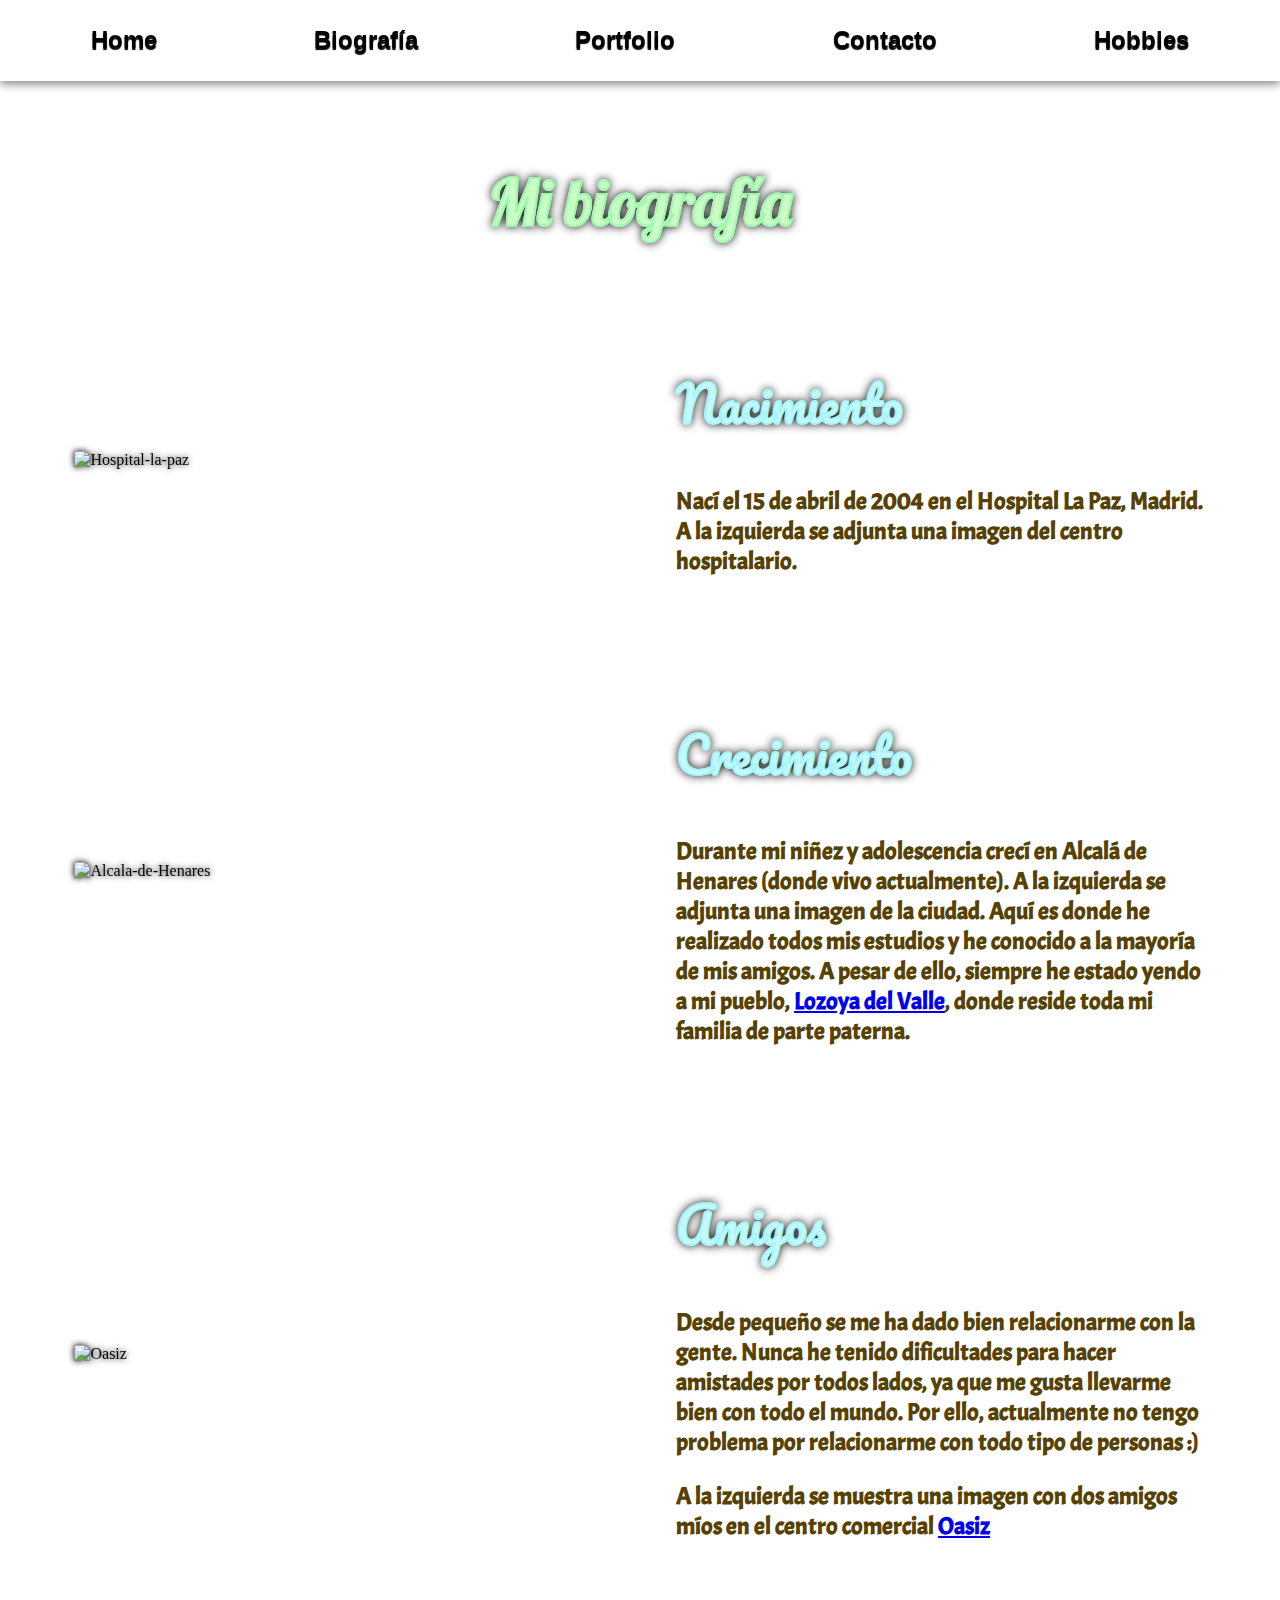
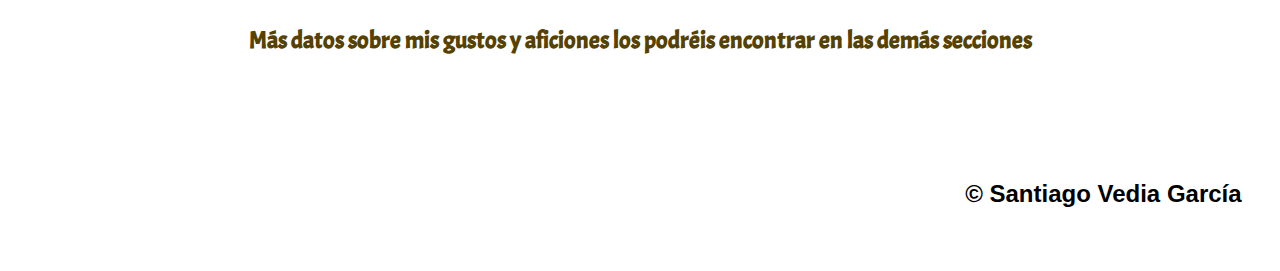
==== pages/portfolio.html @ 5b0c8368 "Add portfolio template" ====
<!DOCTYPE html>

<html lang="en">

    <head>
        <title>Biografia</title>
        <link rel="stylesheet" href="../styles/portfolio-styles.css">
        <link rel="stylesheet" href="https://fonts.googleapis.com/css?family=Arimo|Lobster|Pacifico|Acme">
    </head>

    <body>
        <header>
            <div id="header" class="container">
                <nav>
                    <div class="link-content">
                        <a href="../index.html">Home</a>
                    </div>
                    <div class="link-content">
                        <a href="./biography.html">Biografía</a>
                    </div>
                    <div class="link-content">
                        <a href="index.html">Portfolio</a>
                    </div>
                    <div class="link-content">
                        <a href="index.html">Contacto</a>
                    </div>
                    <div class="link-content">
                        <a href="index.html">Hobbies</a>
                    </div>
                </nav>
            </div>
        </header>

        <main>
            <section id="main-container">
                <h1>Mi biografía</h1>
                <div class="info-container">
                    <img src="../assets/Hospital+La+Paz.jpg" alt="Hospital-la-paz" class="left-container">
                    <div class="right-container">
                        <h2>Nacimiento</h2>
                        <p>Nací el 15 de abril de 2004 en el Hospital La Paz, Madrid.
                            A la izquierda se adjunta una imagen del centro hospitalario.
                        </p>
                    </div>
                    
                </div>

                <div class="info-container">
                    <img src="../assets/Alcala-de-Henares.jpg" alt="Alcala-de-Henares" class="left-container">
                    <div class="right-container">
                        <h2>Crecimiento</h2>
                        <p>Durante mi niñez y adolescencia crecí en Alcalá de Henares (donde vivo actualmente).
                            A la izquierda se adjunta una imagen de la ciudad. Aquí es donde he realizado todos
                            mis estudios y he conocido a la mayoría de mis amigos. A pesar de ello, siempre he
                            estado yendo a mi pueblo, <a href="https://www.lozoya.es/" target="_blank">Lozoya del Valle</a>,
                            donde reside toda mi familia de parte paterna.
                        </p>
                    </div>
                    
                </div>

                <div class="info-container">
                    <img src="../assets/1682275527632.jpg" alt="Oasiz" class="left-container">
                    <div class="right-container">
                        <h2>Amigos</h2>
                        <p>Desde pequeño se me ha dado bien relacionarme con la gente. Nunca he tenido dificultades 
                            para hacer amistades por todos lados, ya que me gusta llevarme bien con todo el mundo.
                            Por ello, actualmente no tengo problema por relacionarme con todo tipo de personas :)
                        </p>
                        <p>A la izquierda se muestra una imagen con dos amigos míos en el centro comercial 
                            <a href="https://oasizmadrid.com/" target="_blank">Oasiz</a>
                        </p>
                    </div>
                </div>
                <p>Más datos sobre mis gustos y aficiones los podréis encontrar en las demás secciones</p>
            </section>
        </main>
        <footer>
            <section id="footer-container">
                <div class="container">
                    <p id="copyright">&copy; Santiago Vedia García</p>
                </div>
            </section>
        </footer>

    </body>
</html>
---- styles/portfolio-styles.css ----
* {
    box-sizing: border-box;
}

:root {
    --margin-container: 3%;
}

body {
    margin: 0;
}

#header {
    background-color: #FFFF;
    filter: drop-shadow(0px 3px 5px #686868d1);
}

nav {
    padding: 1%;;
    display: flex;
    flex-wrap: wrap;
    align-items: center;
    justify-content: space-around;
}

.link-content {
    padding: 1%;
}

.link-content > a {
    text-decoration: none;
    font-family: "Arimo";
    font-weight: bold;
    text-align: center;
    font-size: 1.5em;
    text-shadow: 0px 1.5px 1px;
    color: black;
}

.link-content > a:hover {
    font-size: 2em;
}

#main-container {
    padding: 3%;
    display: flex;
    flex-direction: column;
    align-items: center;
    justify-content: center;
    background-image: url("../assets/beige-paintbrush-stroke-textured-background.jpg");
}

.info-container {
    display: flex;
    align-items: center;
    justify-content: center;
}

h1 {
    text-align: center;
    font-family: Lobster, sans-serif;
    font-size: 4em;
    color: rgb(201, 255, 197);
    -webkit-text-stroke: 1px rgb(160, 247, 176);
    -webkit-text-stroke-width: 0.1px;
    text-shadow: 0px 0px 10px black;
}

h2 {
    font-family: Pacifico, Arimo, sans-serif;
    font-size: 3em;
    text-align: left;
    color: rgb(197, 248, 255);
    -webkit-text-stroke: 1px rgb(160, 246, 247);
    -webkit-text-stroke-width: 0.1px;
    text-shadow: 0px 0px 10px black;
}

.right-container {
    flex: 50%;
    padding: var(--margin-container);
}

.left-container {
    flex: 50%;
    width: 2%;
    padding: var(--margin-container);
    filter: drop-shadow(0px 0px 3px #000000);
}

p {
    font-family: Acme, Harimo, Arial, sans-serif;
    font-weight: bold;
    font-size: 1.5em;
    color: #554100;
}

#footer-container {
    background-color: #FFFF;
    padding: var(--margin-container);
    display: flex;
    align-items: flex-start;
    justify-content: flex-end;
}

#copyright {
    font-family: Arial, sans-serif;
    color: #000000;
}
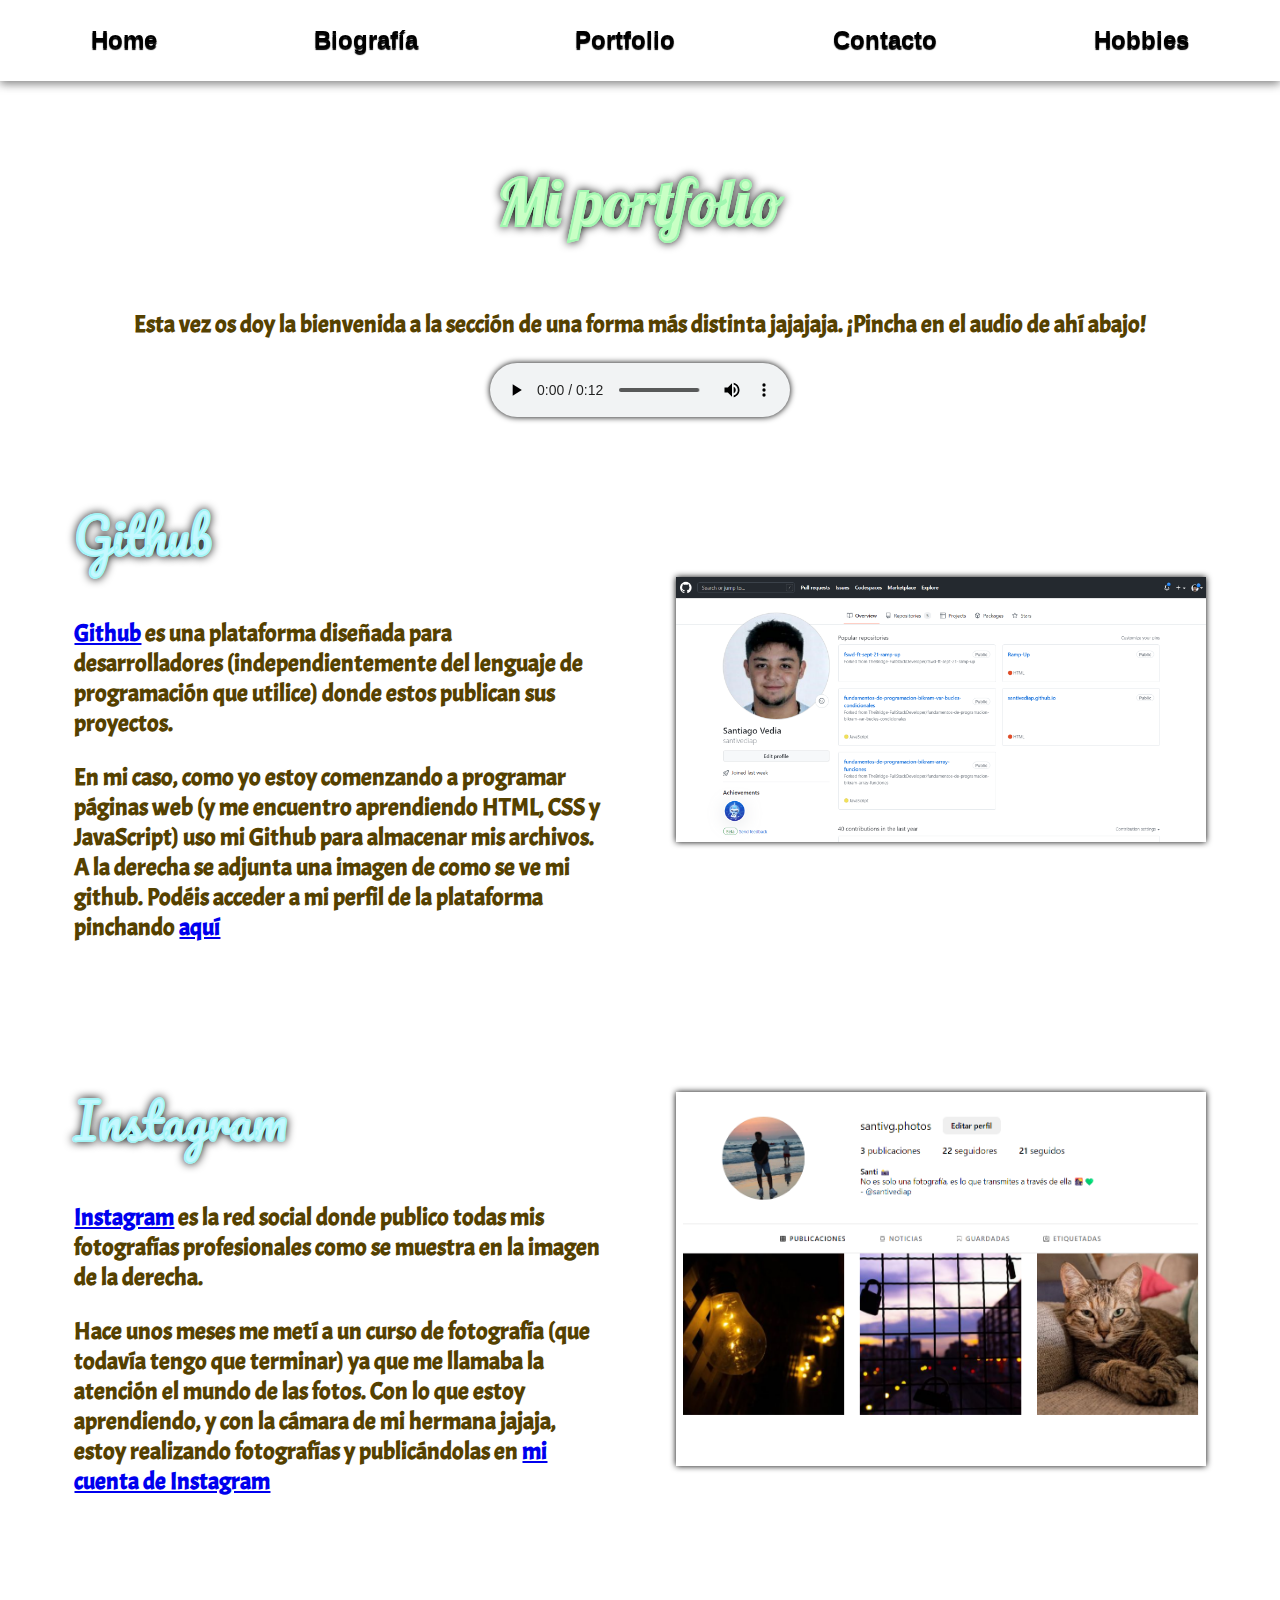
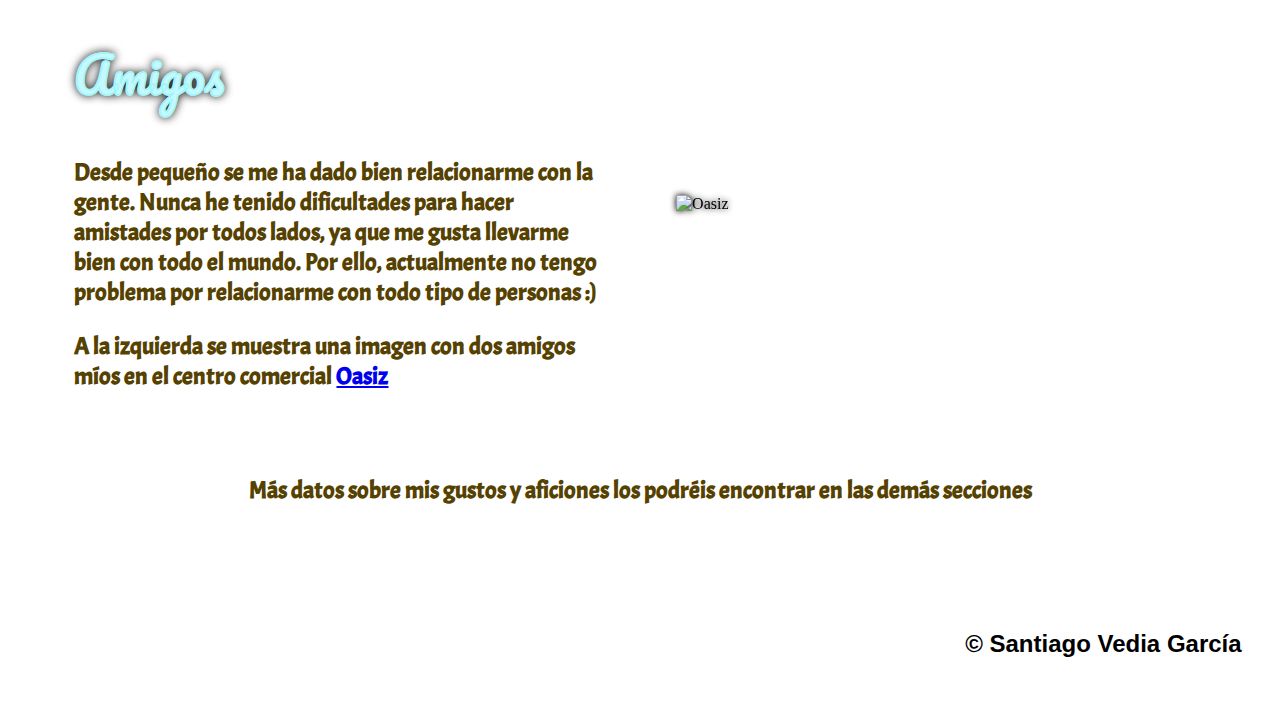
==== commit 606a78d9: "Creating portfolio page" ====
--- a/pages/portfolio.html
+++ b/pages/portfolio.html
@@ -3,7 +3,7 @@
 <html lang="en">
 
     <head>
-        <title>Biografia</title>
+        <title>Portfolio</title>
         <link rel="stylesheet" href="../styles/portfolio-styles.css">
         <link rel="stylesheet" href="https://fonts.googleapis.com/css?family=Arimo|Lobster|Pacifico|Acme">
     </head>
@@ -19,7 +19,7 @@
                         <a href="./biography.html">Biografía</a>
                     </div>
                     <div class="link-content">
-                        <a href="index.html">Portfolio</a>
+                        <a href="./portfolio.html">Portfolio</a>
                     </div>
                     <div class="link-content">
                         <a href="index.html">Contacto</a>
@@ -33,27 +33,33 @@
 
         <main>
             <section id="main-container">
-                <h1>Mi biografía</h1>
+                <h1>Mi portfolio</h1>
+                <p>Esta vez os doy la bienvenida a la sección de una forma más distinta jajajaja. ¡Pincha en el audio de ahí abajo!</p>
+                <audio controls>
+                    <source src="../assets/Grabación.mp3" type="audio/mp3">
+                </audio>
                 <div class="info-container">
-                    <img src="../assets/Hospital+La+Paz.jpg" alt="Hospital-la-paz" class="left-container">
+                    <img src="../assets/mi-github.png" alt="mi-github" class="left-container">
                     <div class="right-container">
-                        <h2>Nacimiento</h2>
-                        <p>Nací el 15 de abril de 2004 en el Hospital La Paz, Madrid.
-                            A la izquierda se adjunta una imagen del centro hospitalario.
+                        <h2>Github</h2>
+                        <p><a href="https://github.com/" target="_blank">Github</a> es una plataforma diseñada para desarrolladores (independientemente del lenguaje de programación que utilice) 
+                            donde estos publican sus proyectos.</p>
+                        <p>En mi caso, como yo estoy comenzando a programar páginas web (y me encuentro aprendiendo HTML, CSS y JavaScript)
+                            uso mi Github para almacenar mis archivos. A la derecha se adjunta una imagen de como se ve mi github. Podéis acceder a mi perfil de la plataforma
+                            pinchando <a href="https://github.com/santivediap" target="_blank">aquí</a>
                         </p>
                     </div>
                     
                 </div>
 
                 <div class="info-container">
-                    <img src="../assets/Alcala-de-Henares.jpg" alt="Alcala-de-Henares" class="left-container">
+                    <img src="../assets/mi-instagram.png" alt="mi-instagram" class="left-container">
                     <div class="right-container">
-                        <h2>Crecimiento</h2>
-                        <p>Durante mi niñez y adolescencia crecí en Alcalá de Henares (donde vivo actualmente).
-                            A la izquierda se adjunta una imagen de la ciudad. Aquí es donde he realizado todos
-                            mis estudios y he conocido a la mayoría de mis amigos. A pesar de ello, siempre he
-                            estado yendo a mi pueblo, <a href="https://www.lozoya.es/" target="_blank">Lozoya del Valle</a>,
-                            donde reside toda mi familia de parte paterna.
+                        <h2>Instagram</h2>
+                        <p><a href="https://www.instagram.com/">Instagram</a> es la red social donde publico todas mis fotografías profesionales como se muestra en la imagen 
+                        de la derecha.</p>
+                        <p>Hace unos meses me metí a un curso de fotografía (que todavía tengo que terminar) ya que me llamaba la atención el mundo de las fotos. Con lo que estoy 
+                            aprendiendo, y con la cámara de mi hermana jajaja, estoy realizando fotografías y publicándolas en <a href="https://www.instagram.com/santivg.photos/">mi cuenta de Instagram</a>
                         </p>
                     </div>
                     
--- a/styles/portfolio-styles.css
+++ b/styles/portfolio-styles.css
@@ -13,14 +13,6 @@
 #header {
     background-color: #FFFF;
     filter: drop-shadow(0px 3px 5px #686868d1);
-}
-
-nav {
-    padding: 1%;;
-    display: flex;
-    flex-wrap: wrap;
-    align-items: center;
-    justify-content: space-around;
 }
 
 .link-content {
@@ -52,8 +44,49 @@
 
 .info-container {
     display: flex;
+    flex-direction: row-reverse;
     align-items: center;
     justify-content: center;
+}
+
+.right-container {
+    flex: 50%;
+    padding: var(--margin-container);
+}
+
+.left-container {
+    flex: 50%;
+    width: 2%;
+    padding: var(--margin-container);
+    filter: drop-shadow(0px 0px 3px #000000);
+}
+
+#footer-container {
+    background-color: #FFFF;
+    padding: var(--margin-container);
+    display: flex;
+    align-items: flex-start;
+    justify-content: flex-end;
+}
+
+#copyright {
+    font-family: Arial, sans-serif;
+    color: #000000;
+}
+
+nav {
+    padding: 1%;;
+    display: flex;
+    flex-wrap: wrap;
+    align-items: center;
+    justify-content: space-around;
+}
+
+p {
+    font-family: Acme, Harimo, Arial, sans-serif;
+    font-weight: bold;
+    font-size: 1.5em;
+    color: #554100;
 }
 
 h1 {
@@ -76,34 +109,6 @@
     text-shadow: 0px 0px 10px black;
 }
 
-.right-container {
-    flex: 50%;
-    padding: var(--margin-container);
-}
-
-.left-container {
-    flex: 50%;
-    width: 2%;
-    padding: var(--margin-container);
+audio {
     filter: drop-shadow(0px 0px 3px #000000);
-}
-
-p {
-    font-family: Acme, Harimo, Arial, sans-serif;
-    font-weight: bold;
-    font-size: 1.5em;
-    color: #554100;
-}
-
-#footer-container {
-    background-color: #FFFF;
-    padding: var(--margin-container);
-    display: flex;
-    align-items: flex-start;
-    justify-content: flex-end;
-}
-
-#copyright {
-    font-family: Arial, sans-serif;
-    color: #000000;
 }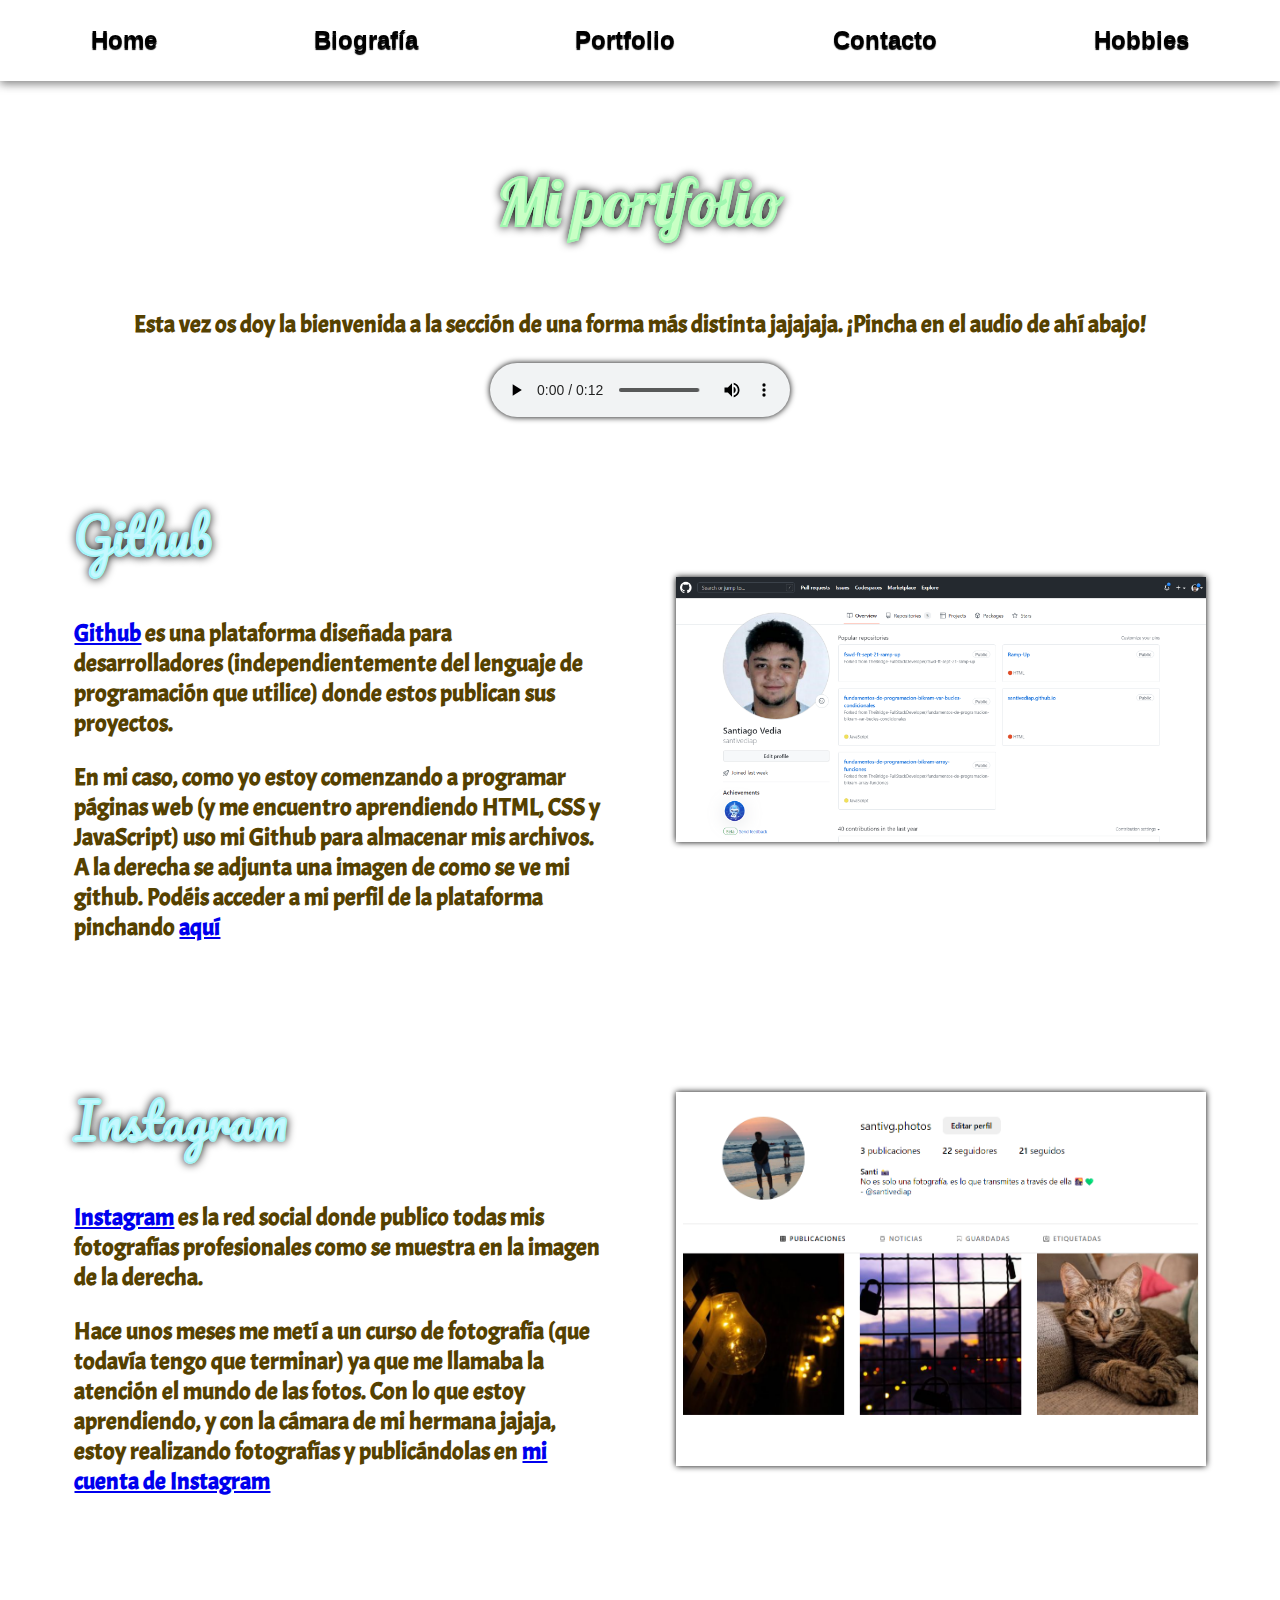
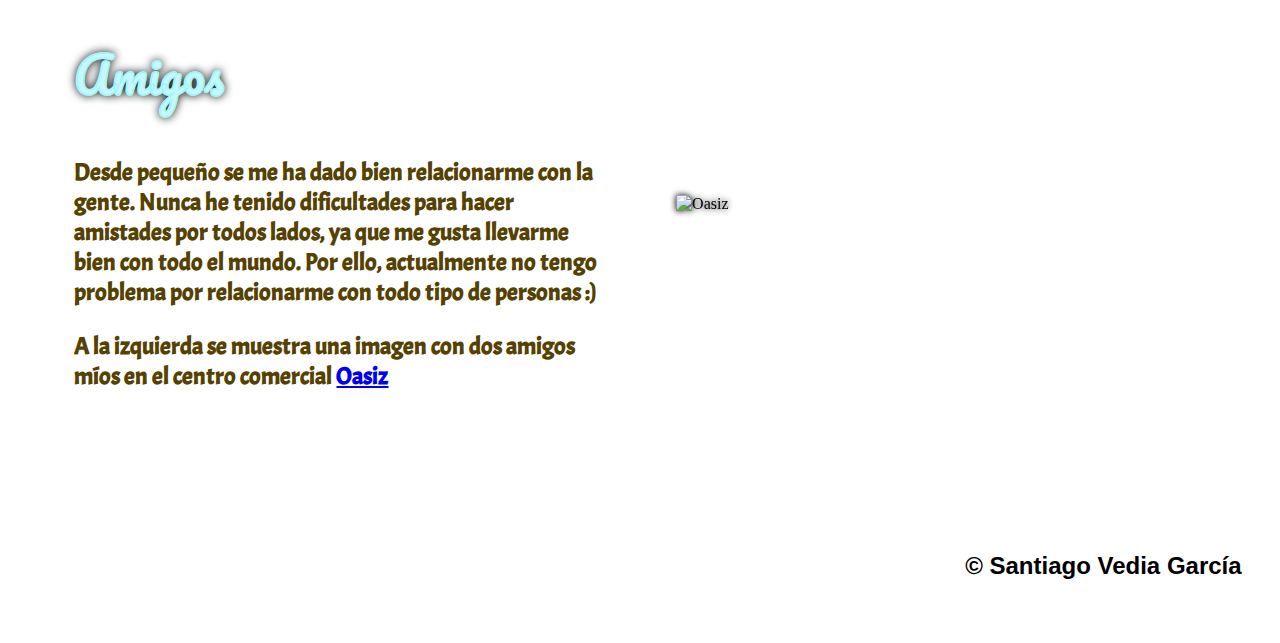
==== commit bc6e4144: "Minor changes" ====
--- a/pages/portfolio.html
+++ b/pages/portfolio.html
@@ -78,7 +78,6 @@
                         </p>
                     </div>
                 </div>
-                <p>Más datos sobre mis gustos y aficiones los podréis encontrar en las demás secciones</p>
             </section>
         </main>
         <footer>
--- a/styles/portfolio-styles.css
+++ b/styles/portfolio-styles.css
@@ -40,6 +40,11 @@
     align-items: center;
     justify-content: center;
     background-image: url("../assets/beige-paintbrush-stroke-textured-background.jpg");
+}
+
+#main-container > p {
+    font-size: 1.5em;
+    text-align: center;
 }
 
 .info-container {
